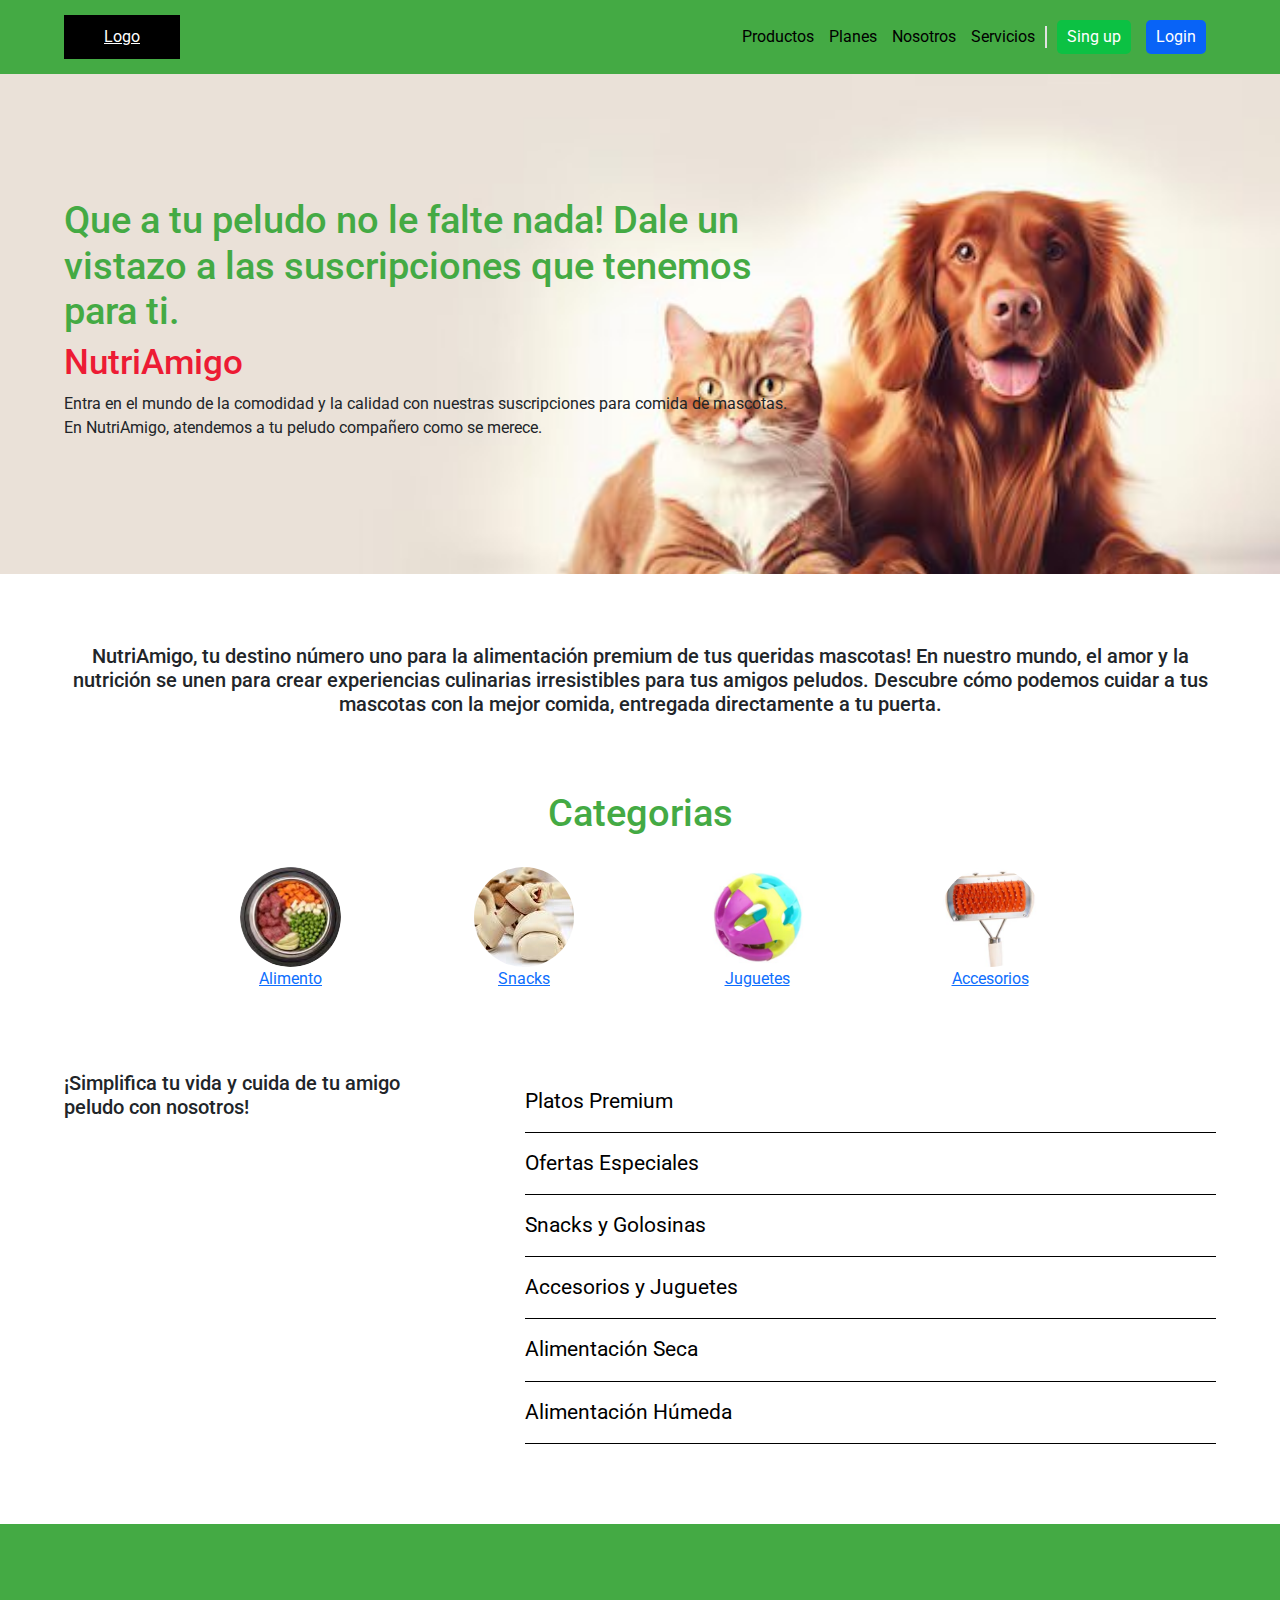
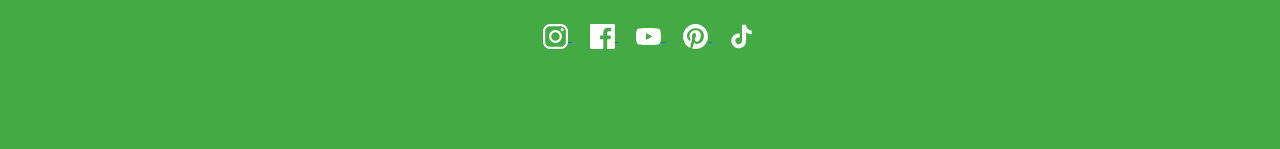
==== index.html @ 7afaf277 "Todos los estilos de css se pasaron a scss y se agregaron estilos y contenido nuevo" ====
<!DOCTYPE html>
<html lang="en">
<head>
    <meta charset="UTF-8">
    <meta name="viewport" content="width=device-width, initial-scale=1.0">
    <meta name="description" content="Que a tu peludo no le falte nada! Dale un vistazo a todo lo que NutriAmigo tiene para ti.">
    <meta name="keywords" content="peludo, mascotas, suscripciones, Snacks, NutriAmigo">
    <title>NutriAmigo | Home</title>
    <link href="https://cdn.jsdelivr.net/npm/bootstrap@5.3.3/dist/css/bootstrap.min.css" rel="stylesheet" integrity="sha384-QWTKZyjpPEjISv5WaRU9OFeRpok6YctnYmDr5pNlyT2bRjXh0JMhjY6hW+ALEwIH" crossorigin="anonymous">
    <link rel="stylesheet" href="./css/style.css">
</head>
<body>
    <nav>
        <a id="logoNav" href="./index.html">Logo</a>
        
        <div class="right">
            <ul id="navLinks">
                <li><a href="./pages/products.html">Productos</a></li>
                <li><a href="./pages/plans.html">Planes</a></li>
                <li><a href="./pages/why-us.html">Nosotros</a></li>
                <li><a href="./pages/services.html">Servicios</a></li>
            </ul>

            <div></div>

            <ul id="navBtns">
                <li><a href="" id="signUp">Sing up</a></li>
                <li><a href="" id="login">Login</a></li>
            </ul>
        </div>
    </nav>

    <main>
        <div id="home_banner" class="banner">
            <div>
                <h2>Que a tu peludo no le falte nada! Dale un vistazo a las suscripciones que tenemos para&nbsp;ti.</h2>
                <h1>NutriAmigo</h1>
                <p>Entra en el mundo de la comodidad y la calidad con nuestras suscripciones para comida de mascotas. En NutriAmigo, atendemos a tu peludo compañero como se merece.</p>
            </div>
        </div>
        <div class="box_80">
                <h3 class="txt_center">NutriAmigo, tu destino número uno para la alimentación premium de tus queridas mascotas! En nuestro mundo, el amor y la nutrición se unen para crear experiencias culinarias irresistibles para tus amigos peludos. Descubre cómo podemos cuidar a tus mascotas con la mejor comida, entregada directamente a tu puerta.</h3>

            <section id="categoriesBox">
                <h2 class="txt_center">Categorias</h2>

                <div class="d-flex justify-content-between align-items-center">
                    <a href="./pages/products.html/#alimento">
                        <img src="./Resources/categoria_alimento-min.jpg" alt="Imagen de alimento para mascotas">
                        <p>Alimento</p>
                    </a>
                    <a href="./pages/products.html/#snacks">
                        <img src="./Resources/categoria_snacks-min.jpg" alt="Imagen de snacks para mascotas">
                        <p>Snacks</p>
                    </a>
                    <a href="./pages/products.html/#juguetes">
                        <img src="./Resources/categoria_juguetes.jpg" alt="Imagen de juguetes para mascotas">
                        <p>Juguetes</p>
                    </a>
                    <a href="./pages/products.html/#accesorios">
                        <img src="./Resources/categoria_higiene.jpg" alt="Imagen de accesorios para mascotas">
                        <p>Accesorios</p>
                    </a>
                </div>
            </section>

            <section class="d-flex justify-content-between flex-wrap" id="listSec">
                <h3 class="col_100_mobile">¡Simplifica tu vida y cuida de tu amigo peludo con nosotros!</h3>

                <ul class="col_100_mobile">
                    <li>Platos Premium</li>
                    <li>Ofertas Especiales</li>
                    <li>Snacks y Golosinas</li>
                    <li>Accesorios y Juguetes</li>
                    <li>Alimentación Seca</li>
                    <li>Alimentación Húmeda</li>
                </ul>
            </section>
        </div>
    </main>

    <footer>
        <div class="social_row col_100_mobile">
            <a href="#" target="_blank">
                <img alt="instagram icon" src="./Resources/instagramIcon.svg">
            </a>
            <a href="#" target="_blank">
                <img alt="facebook icon" class="social_icons" src="./Resources/facebookIcon.svg">
            </a>
            <a href="#" target="_blank">
                <img alt="youtube icon" class="social_icons" src="./Resources/youtubeIcon.svg">
            </a>
            <a href="#" target="_blank">
                <img alt="pinterest icon" class="social_icons" src="./Resources/pinterest-circular-logo-symbol-svgrepo-com.svg">
            </a>
            <a href="#" target="_blank">
                <img alt="tiktok icon" class="social_icons" src="./Resources/logo-tiktok-svg-.svg">
            </a>
        </div>
    </footer>
</body>
</html>
---- css/style.css ----
/* Reseteo */
@import url("https://fonts.googleapis.com/css2?family=Roboto:ital,wght@0,100;0,300;0,400;0,500;0,700;0,900;1,100;1,300;1,400;1,500;1,700;1,900&display=swap");
* {
  margin: 0;
  padding: 0;
  box-sizing: border-box;
}

html {
  font-size: 62.5%;
}

body {
  font-size: 16px;
}

h1, h2, h3, p, a, li {
  font-family: "Roboto", sans-serif;
}

h1 {
  font-size: clamp(3rem, 4vw, 4.5rem);
  color: #44aa44;
}

h2 {
  font-size: clamp(2.8rem, 4vw, 3.8rem);
  color: #44aa44;
}

h3 {
  font-size: clamp(1.8rem, 2.2vw, 2rem);
}

.box_80 {
  width: 90%;
  margin: auto;
}

.txt_center {
  text-align: center;
}

.bkgnd_center, #home_banner {
  background-repeat: no-repeat;
  background-position: center center;
  background-size: cover;
}

.banner {
  height: clamp(45rem, 45vw, 50rem);
}

@media (max-width: 700px) {
  body .full-width-mobile, body #home-banner div, #home-banner body div,
  .box_80 {
    width: 90%;
    margin: auto;
    padding: 0;
  }
}
nav {
  display: flex;
  justify-content: space-between;
  padding: 1.5rem 5%;
  position: sticky;
  top: 0;
  background-color: #44aa44;
  z-index: 10;
}
nav #logoNav {
  padding: 1rem 4rem;
  background-color: black;
  color: #fff;
  width: fit-content;
}
nav .right {
  display: flex;
  align-items: center;
}
nav .right > div {
  display: block;
  width: 0.2rem;
  height: 2.2rem;
  background-color: #E2E2E2;
  margin-right: 1rem;
}
nav .right ul {
  list-style: none;
  padding-left: 0;
  margin-bottom: 0;
}
nav .right ul li {
  display: inline-block;
  margin-right: 1rem;
}
nav .right ul li a {
  text-decoration: none;
  color: #000;
}
nav .right #navBtns a {
  padding: 0.5rem 1rem;
  color: #fff;
  border-radius: 0.5rem;
  display: block;
}
nav .right #navBtns #signUp {
  background-color: #0CC143;
}
nav .right #navBtns #login {
  background-color: #0863F7;
}

@media (max-width: 700px) {
  nav {
    flex-direction: column;
  }
  nav #logoNav {
    margin: auto;
  }
  nav .right {
    flex-direction: column;
  }
  nav .right #navLinks {
    padding: 1.5rem 0;
  }
  nav .right #navBtns li:last-child {
    margin-right: 0;
  }
  nav .right > div {
    display: none;
  }
}
#home_banner {
  background-image: url(../Resources/bannerHome.jpg);
  align-content: center;
  margin-bottom: 7rem;
}
#home_banner div {
  width: min(70%, 800px);
  padding-left: 5%;
}
#home_banner div h1 {
  font-size: clamp(2.5rem, 4vw, 3.5rem);
  color: #ED1B34;
  margin: 7px 0 8px;
}

#categoriesBox {
  padding: 7rem 0;
}
#categoriesBox div {
  max-width: 800px;
  margin: 3rem auto 0;
}
#categoriesBox div a img {
  width: auto;
  height: 100px;
  border-radius: 50%;
}
#categoriesBox div a p {
  text-align: center;
}

#listSec h3 {
  width: 30%;
}
#listSec ul {
  padding: 0;
  width: 60%;
}
#listSec ul li {
  list-style-type: none;
  display: flex;
  align-items: center;
  border-bottom: 1px solid #000;
  padding: 1.5rem 2rem 1.5rem 0;
  color: #000;
  font-size: 1.3em;
}

h1 {
  color: #44aa44;
  margin-top: 7rem;
  margin-bottom: 2rem;
}

#products_banner {
  width: 100%;
  object-fit: cover;
}

.products_title {
  margin-top: 7rem;
  border-bottom: 1px solid #44aa44;
}

.brands_box img {
  min-width: 1%;
  width: clamp(100px, 19vw, 150px);
}

#become_VIP {
  margin-bottom: 7rem;
}
#become_VIP div {
  width: 50%;
}
#become_VIP img {
  width: 50%;
}

.box_plan {
  background-color: #f6eca7;
  border-radius: 8px;
  width: min(40%, 50rem);
  padding: 2rem;
  transition: all 0.3s ease-in-out;
  cursor: pointer;
}
.box_plan:hover {
  transform: scale(1.03);
}
.box_plan img {
  width: 5rem;
  margin: auto;
  display: block;
  margin-bottom: 8px;
}
.box_plan h3 + p {
  margin: 20px 0;
}
.box_plan ul {
  padding: 0;
}
.box_plan ul li {
  list-style-type: none;
  display: flex;
  align-items: center;
  font-size: 1.8rem;
  border-bottom: 1px solid #000;
  margin-bottom: 10px;
  padding-bottom: 10px;
}
.box_plan ul li span {
  margin-right: 10px;
  display: block;
}

.box_plan:first-child {
  margin-right: 3rem;
}

@media (max-width: 700px) {
  .box_plan:first-child {
    margin: 0 0 3rem 0;
  }
}
/* Estilos del footer */
footer {
  display: flex;
  justify-content: center;
  background-color: #44aa44;
  padding: 10rem 0;
  text-align: center;
  color: #fff;
  margin-top: 7rem;
}
footer img {
  width: 2.5rem;
  margin-left: 1.1em;
}

/* Estilos de la pagina index */
#homeBanner {
  width: 100%;
  max-height: 50vh;
}

/* Estilos de la pagina Products */
#cards_container {
  display: grid;
  grid-template-columns: repeat(4, 1fr);
  gap: 3vw;
  padding-top: 2.5rem;
}

@media (max-width: 1250px) {
  #cards_container {
    grid-template-columns: repeat(3, 1fr);
  }
}
@media (max-width: 950px) {
  #cards_container {
    grid-template-columns: repeat(2, 1fr);
  }
}
@media (max-width: 580px) {
  #cards_container {
    grid-template-columns: repeat(1, 1fr);
  }
}
#whyUs__img {
  width: min(65vw, 500px);
}

@media (max-width: 600px) {
  #whyUs__img {
    width: 100%;
  }
}
@media (max-width: 700px) {
  .col_100_mobile {
    width: 100% !important;
  }
}

/*# sourceMappingURL=style.css.map */
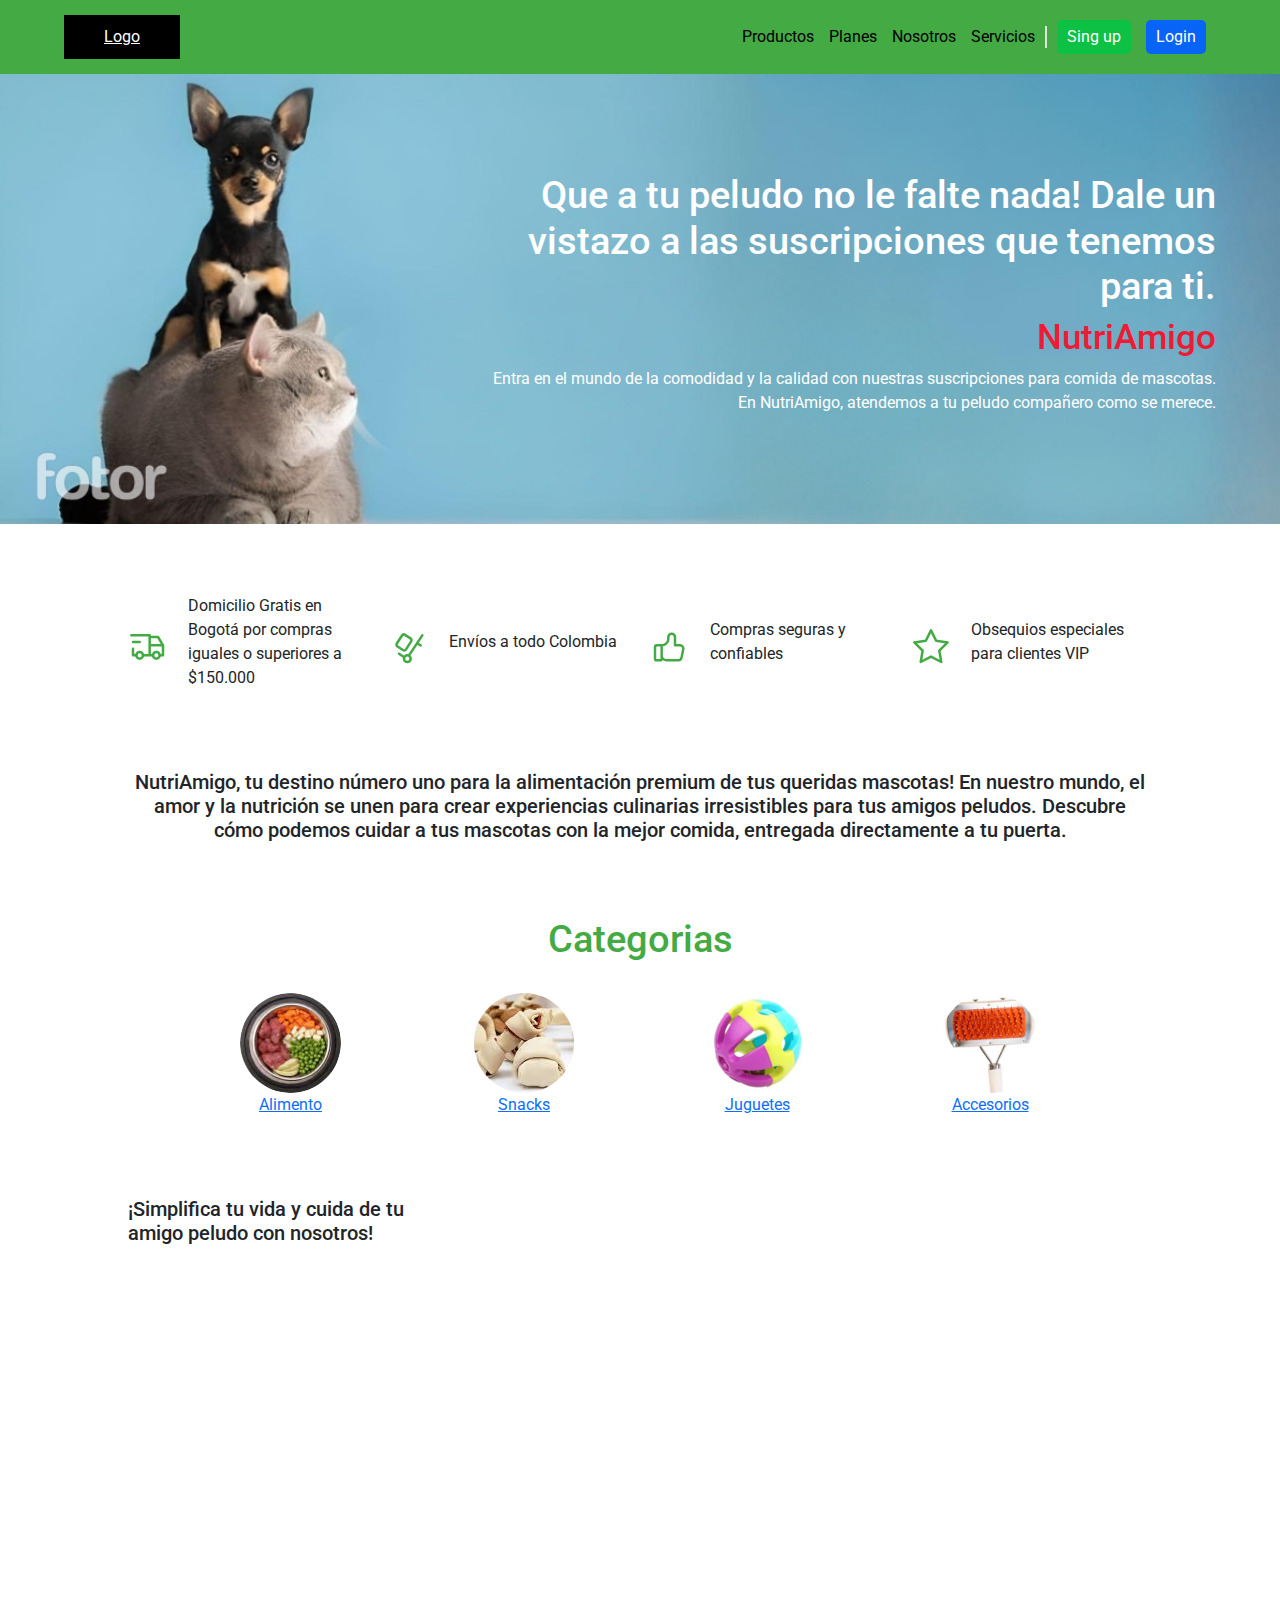
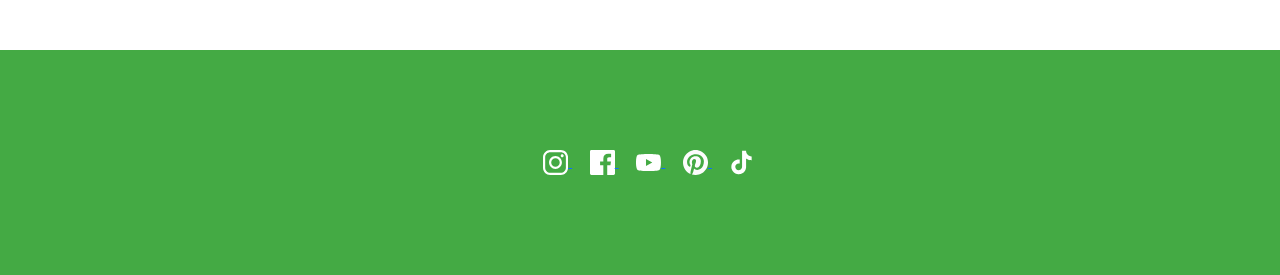
==== commit 67507dfa: "Se le hizo algunos cambios al home y los estilos en general" ====
--- a/index.html
+++ b/index.html
@@ -7,6 +7,7 @@
     <meta name="keywords" content="peludo, mascotas, suscripciones, Snacks, NutriAmigo">
     <title>NutriAmigo | Home</title>
     <link href="https://cdn.jsdelivr.net/npm/bootstrap@5.3.3/dist/css/bootstrap.min.css" rel="stylesheet" integrity="sha384-QWTKZyjpPEjISv5WaRU9OFeRpok6YctnYmDr5pNlyT2bRjXh0JMhjY6hW+ALEwIH" crossorigin="anonymous">
+    <link href="https://unpkg.com/aos@2.3.1/dist/aos.css" rel="stylesheet">
     <link rel="stylesheet" href="./css/style.css">
 </head>
 <body>
@@ -38,26 +39,64 @@
                 <p>Entra en el mundo de la comodidad y la calidad con nuestras suscripciones para comida de mascotas. En NutriAmigo, atendemos a tu peludo compañero como se merece.</p>
             </div>
         </div>
-        <div class="box_80">
-                <h3 class="txt_center">NutriAmigo, tu destino número uno para la alimentación premium de tus queridas mascotas! En nuestro mundo, el amor y la nutrición se unen para crear experiencias culinarias irresistibles para tus amigos peludos. Descubre cómo podemos cuidar a tus mascotas con la mejor comida, entregada directamente a tu puerta.</h3>
+        <div class="box_container">
+            <section id="intro-infoRow" class="col_4_big col_2_medium col_1_small">
+                <div>
+                    <svg xmlns="http://www.w3.org/2000/svg" class="icon icon-tabler icon-tabler-truck-delivery" width="40" height="40" viewBox="0 0 24 24" stroke-width="1.5" stroke="#44aa44" fill="none" stroke-linecap="round" stroke-linejoin="round">
+                        <path stroke="none" d="M0 0h24v24H0z" fill="none"/>
+                        <path d="M7 17m-2 0a2 2 0 1 0 4 0a2 2 0 1 0 -4 0" />
+                        <path d="M17 17m-2 0a2 2 0 1 0 4 0a2 2 0 1 0 -4 0" />
+                        <path d="M5 17h-2v-4m-1 -8h11v12m-4 0h6m4 0h2v-6h-8m0 -5h5l3 5" />
+                        <path d="M3 9l4 0" />
+                    </svg>
+                    <p>Domicilio Gratis en Bogotá por compras iguales o superiores a $150.000</p>
+                </div>
+                <div>
+                    <svg xmlns="http://www.w3.org/2000/svg" class="icon icon-tabler icon-tabler-trolley" width="40" height="40" viewBox="0 0 24 24" stroke-width="1.5" stroke="#44aa44" fill="none" stroke-linecap="round" stroke-linejoin="round">
+                        <path stroke="none" d="M0 0h24v24H0z" fill="none"/>
+                        <path d="M11 19m-2 0a2 2 0 1 0 4 0a2 2 0 1 0 -4 0" />
+                        <path d="M6 16l3 2" />
+                        <path d="M12 17l8 -12" />
+                        <path d="M17 10l2 1" />
+                        <path d="M9.592 4.695l3.306 2.104a1.3 1.3 0 0 1 .396 1.8l-3.094 4.811a1.3 1.3 0 0 1 -1.792 .394l-3.306 -2.104a1.3 1.3 0 0 1 -.396 -1.8l3.094 -4.81a1.3 1.3 0 0 1 1.792 -.394z" />
+                      </svg>
+                    <p>Envíos a todo Colombia</p>
+                </div>
+                <div>
+                    <svg xmlns="http://www.w3.org/2000/svg" class="icon icon-tabler icon-tabler-thumb-up" width="40" height="40" viewBox="0 0 24 24" stroke-width="1.5" stroke="#44aa44" fill="none" stroke-linecap="round" stroke-linejoin="round">
+                        <path stroke="none" d="M0 0h24v24H0z" fill="none"/>
+                        <path d="M7 11v8a1 1 0 0 1 -1 1h-2a1 1 0 0 1 -1 -1v-7a1 1 0 0 1 1 -1h3a4 4 0 0 0 4 -4v-1a2 2 0 0 1 4 0v5h3a2 2 0 0 1 2 2l-1 5a2 3 0 0 1 -2 2h-7a3 3 0 0 1 -3 -3" />
+                    </svg>
+                    <p>Compras seguras y confiables</p>
+                </div>
+                <div>
+                    <svg xmlns="http://www.w3.org/2000/svg" class="icon icon-tabler icon-tabler-star" width="40" height="40" viewBox="0 0 24 24" stroke-width="1.5" stroke="#44aa44" fill="none" stroke-linecap="round" stroke-linejoin="round">
+                        <path stroke="none" d="M0 0h24v24H0z" fill="none"/>
+                        <path d="M12 17.75l-6.172 3.245l1.179 -6.873l-5 -4.867l6.9 -1l3.086 -6.253l3.086 6.253l6.9 1l-5 4.867l1.179 6.873z" />
+                      </svg>
+                    <p>Obsequios especiales para clientes VIP</p>
+                </div>
+            </section>
+            
+            <h3 class="txt_center">NutriAmigo, tu destino número uno para la alimentación premium de tus queridas mascotas! En nuestro mundo, el amor y la nutrición se unen para crear experiencias culinarias irresistibles para tus amigos peludos. Descubre cómo podemos cuidar a tus mascotas con la mejor comida, entregada directamente a tu puerta.</h3>
 
             <section id="categoriesBox">
                 <h2 class="txt_center">Categorias</h2>
 
                 <div class="d-flex justify-content-between align-items-center">
-                    <a href="./pages/products.html/#alimento">
+                    <a href="./pages/products.html#alimento">
                         <img src="./Resources/categoria_alimento-min.jpg" alt="Imagen de alimento para mascotas">
                         <p>Alimento</p>
                     </a>
-                    <a href="./pages/products.html/#snacks">
+                    <a href="./pages/products.html#snacks">
                         <img src="./Resources/categoria_snacks-min.jpg" alt="Imagen de snacks para mascotas">
                         <p>Snacks</p>
                     </a>
-                    <a href="./pages/products.html/#juguetes">
+                    <a href="./pages/products.html#juguetes">
                         <img src="./Resources/categoria_juguetes.jpg" alt="Imagen de juguetes para mascotas">
                         <p>Juguetes</p>
                     </a>
-                    <a href="./pages/products.html/#accesorios">
+                    <a href="./pages/products.html#accesorios">
                         <img src="./Resources/categoria_higiene.jpg" alt="Imagen de accesorios para mascotas">
                         <p>Accesorios</p>
                     </a>
@@ -68,12 +107,12 @@
                 <h3 class="col_100_mobile">¡Simplifica tu vida y cuida de tu amigo peludo con nosotros!</h3>
 
                 <ul class="col_100_mobile">
-                    <li>Platos Premium</li>
-                    <li>Ofertas Especiales</li>
-                    <li>Snacks y Golosinas</li>
-                    <li>Accesorios y Juguetes</li>
-                    <li>Alimentación Seca</li>
-                    <li>Alimentación Húmeda</li>
+                    <li data-aos="fade-up"data-aos-anchor-placement="bottom-bottom" data-aos-once="true">Platos Premium</li>
+                    <li data-aos="fade-up"data-aos-anchor-placement="bottom-bottom" data-aos-once="true">Ofertas Especiales</li>
+                    <li data-aos="fade-up"data-aos-anchor-placement="bottom-bottom" data-aos-once="true">Snacks y Golosinas</li>
+                    <li data-aos="fade-up"data-aos-anchor-placement="bottom-bottom" data-aos-once="true">Accesorios y Juguetes</li>
+                    <li data-aos="fade-up"data-aos-anchor-placement="bottom-bottom" data-aos-once="true">Alimentación Seca</li>
+                    <li data-aos="fade-up"data-aos-anchor-placement="bottom-bottom" data-aos-once="true">Alimentación Húmeda</li>
                 </ul>
             </section>
         </div>
@@ -98,5 +137,8 @@
             </a>
         </div>
     </footer>
+
+    <script src="https://unpkg.com/aos@2.3.1/dist/aos.js"></script>
+    <script> AOS.init(); </script>
 </body>
 </html>--- a/css/style.css
+++ b/css/style.css
@@ -32,11 +32,6 @@
   font-size: clamp(1.8rem, 2.2vw, 2rem);
 }
 
-.box_80 {
-  width: 90%;
-  margin: auto;
-}
-
 .txt_center {
   text-align: center;
 }
@@ -51,12 +46,16 @@
   height: clamp(45rem, 45vw, 50rem);
 }
 
-@media (max-width: 700px) {
-  body .full-width-mobile, body #home-banner div, #home-banner body div,
-  .box_80 {
+.box_container {
+  width: 80%;
+  margin: auto;
+  padding: 0;
+  max-width: 1200px;
+}
+
+@media (max-width: 950px) {
+  .box_container {
     width: 90%;
-    margin: auto;
-    padding: 0;
   }
 }
 nav {
@@ -122,7 +121,7 @@
     flex-direction: column;
   }
   nav .right #navLinks {
-    padding: 1.5rem 0;
+    padding: 1rem 0;
   }
   nav .right #navBtns li:last-child {
     margin-right: 0;
@@ -132,18 +131,41 @@
   }
 }
 #home_banner {
-  background-image: url(../Resources/bannerHome.jpg);
+  background-image: url(../Resources/Screenshot.png);
   align-content: center;
   margin-bottom: 7rem;
+  background-position: 25% center;
+  width: 100%;
+  max-height: 50vh;
 }
 #home_banner div {
   width: min(70%, 800px);
-  padding-left: 5%;
+  padding-right: 5%;
+  margin-left: auto;
+  text-align: right;
 }
 #home_banner div h1 {
   font-size: clamp(2.5rem, 4vw, 3.5rem);
   color: #ED1B34;
   margin: 7px 0 8px;
+}
+#home_banner div h2, #home_banner div p {
+  color: #ffffff;
+}
+
+#intro-infoRow {
+  display: grid;
+  gap: 2rem;
+  margin-bottom: 7rem;
+}
+#intro-infoRow div {
+  display: flex;
+  align-items: center;
+}
+#intro-infoRow div svg {
+  font-size: 2rem;
+  flex-shrink: 0;
+  margin-right: 2rem;
 }
 
 #categoriesBox {
@@ -179,6 +201,13 @@
   font-size: 1.3em;
 }
 
+@media (max-width: 900px) {
+  #intro-infoRow svg {
+    font-size: 2rem;
+    flex-shrink: 0;
+    margin-right: 2rem;
+  }
+}
 h1 {
   color: #44aa44;
   margin-top: 7rem;
@@ -200,6 +229,19 @@
   width: clamp(100px, 19vw, 150px);
 }
 
+/* Estilos de la pagina Products */
+#cards_container {
+  display: grid;
+  gap: 3vw;
+  padding-top: 2.5rem;
+}
+#cards_container .card {
+  cursor: pointer;
+}
+#cards_container .card:hover .btn {
+  background-color: #44aa44;
+}
+
 #become_VIP {
   margin-bottom: 7rem;
 }
@@ -211,6 +253,7 @@
 }
 
 .box_plan {
+  position: relative;
   background-color: #f6eca7;
   border-radius: 8px;
   width: min(40%, 50rem);
@@ -232,6 +275,7 @@
 }
 .box_plan ul {
   padding: 0;
+  margin-bottom: 5rem;
 }
 .box_plan ul li {
   list-style-type: none;
@@ -245,6 +289,13 @@
 .box_plan ul li span {
   margin-right: 10px;
   display: block;
+}
+.box_plan button {
+  position: absolute;
+  font-size: 1.5rem;
+  transform: translateX(-50%);
+  left: 50%;
+  bottom: 2rem;
 }
 
 .box_plan:first-child {
@@ -271,32 +322,22 @@
   margin-left: 1.1em;
 }
 
-/* Estilos de la pagina index */
-#homeBanner {
-  width: 100%;
-  max-height: 50vh;
-}
-
-/* Estilos de la pagina Products */
-#cards_container {
-  display: grid;
+.col_4_big {
   grid-template-columns: repeat(4, 1fr);
-  gap: 3vw;
-  padding-top: 2.5rem;
 }
 
 @media (max-width: 1250px) {
-  #cards_container {
+  .col_3_large {
     grid-template-columns: repeat(3, 1fr);
   }
 }
 @media (max-width: 950px) {
-  #cards_container {
+  .col_2_medium {
     grid-template-columns: repeat(2, 1fr);
   }
 }
 @media (max-width: 580px) {
-  #cards_container {
+  .col_1_small {
     grid-template-columns: repeat(1, 1fr);
   }
 }
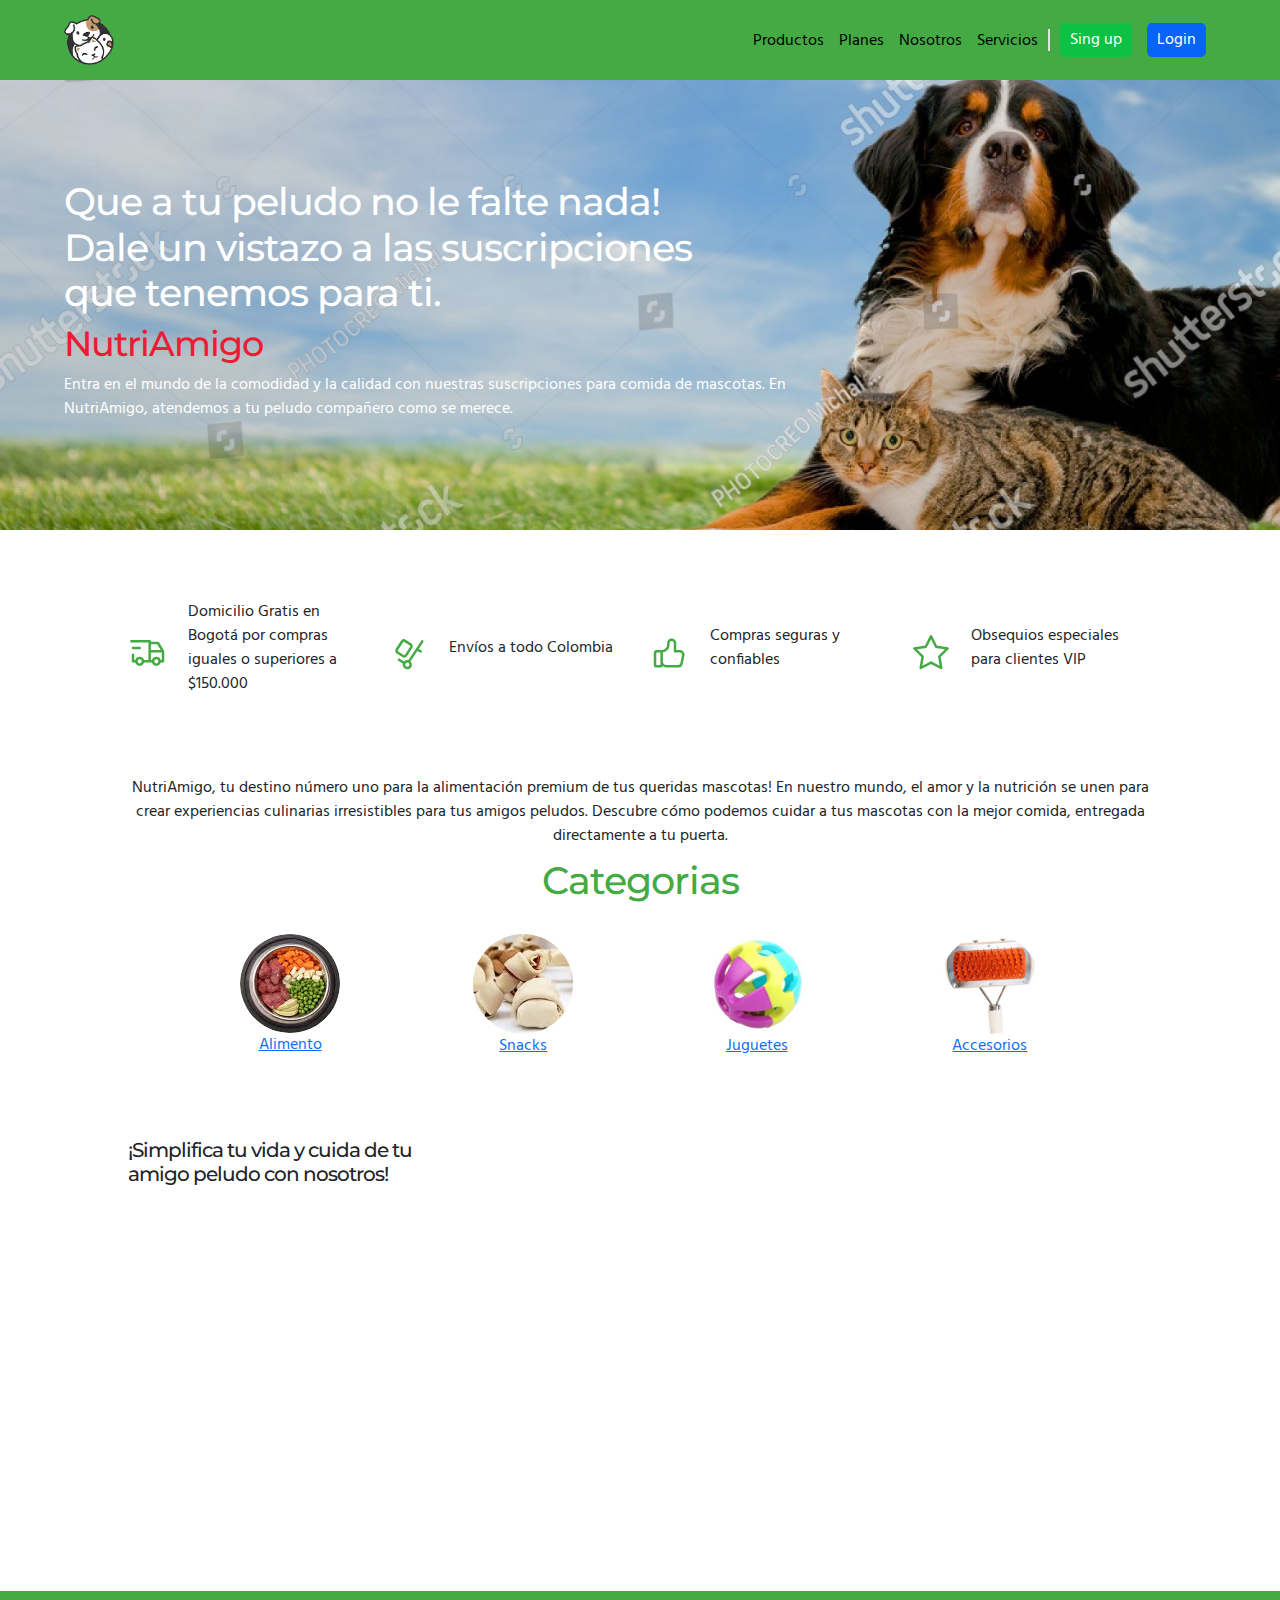
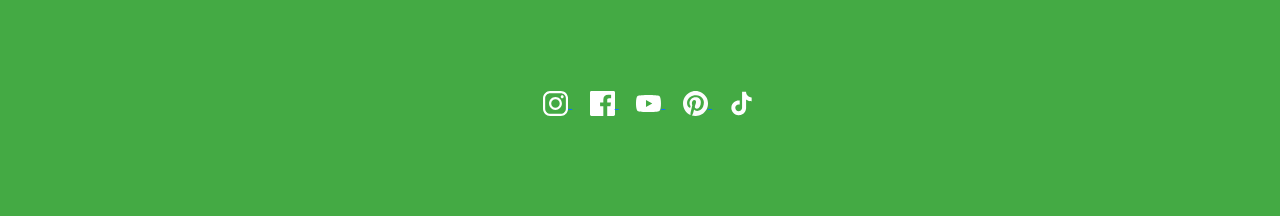
==== commit 61185110: "Termine la pagina de services" ====
--- a/index.html
+++ b/index.html
@@ -12,7 +12,7 @@
 </head>
 <body>
     <nav>
-        <a id="logoNav" href="./index.html">Logo</a>
+        <a id="logoNav" href="./index.html"><img src="./Resources/logo.png" alt="logo de la marca"></a>
         
         <div class="right">
             <ul id="navLinks">
@@ -32,13 +32,13 @@
     </nav>
 
     <main>
-        <div id="home_banner" class="banner">
+        <section id="home_banner" class="banner">
             <div>
-                <h2>Que a tu peludo no le falte nada! Dale un vistazo a las suscripciones que tenemos para&nbsp;ti.</h2>
+                <h2>Que a tu peludo no le falte nada! <br class="hide_mobile"> Dale un vistazo a las suscripciones <br class="hide_mobile">que tenemos para&nbsp;ti.</h2>
                 <h1>NutriAmigo</h1>
-                <p>Entra en el mundo de la comodidad y la calidad con nuestras suscripciones para comida de mascotas. En NutriAmigo, atendemos a tu peludo compañero como se merece.</p>
+                <p>Entra en el mundo de la comodidad y la calidad con nuestras suscripciones para comida de mascotas. En NutriAmigo, atendemos a tu peludo compañero como se&nbsp;merece.</p>
             </div>
-        </div>
+        </section>
         <div class="box_container">
             <section id="intro-infoRow" class="col_4_big col_2_medium col_1_small">
                 <div>
@@ -78,12 +78,12 @@
                 </div>
             </section>
             
-            <h3 class="txt_center">NutriAmigo, tu destino número uno para la alimentación premium de tus queridas mascotas! En nuestro mundo, el amor y la nutrición se unen para crear experiencias culinarias irresistibles para tus amigos peludos. Descubre cómo podemos cuidar a tus mascotas con la mejor comida, entregada directamente a tu puerta.</h3>
+            <p class="txt_center">NutriAmigo, tu destino número uno para la alimentación premium de tus queridas mascotas! En nuestro mundo, el amor y la nutrición se unen para crear experiencias culinarias irresistibles para tus amigos peludos. Descubre cómo podemos cuidar a tus mascotas con la mejor comida, entregada directamente a tu puerta.</p>
 
             <section id="categoriesBox">
                 <h2 class="txt_center">Categorias</h2>
 
-                <div class="d-flex justify-content-between align-items-center">
+                <div>
                     <a href="./pages/products.html#alimento">
                         <img src="./Resources/categoria_alimento-min.jpg" alt="Imagen de alimento para mascotas">
                         <p>Alimento</p>
--- a/css/style.css
+++ b/css/style.css
@@ -1,5 +1,5 @@
 /* Reseteo */
-@import url("https://fonts.googleapis.com/css2?family=Roboto:ital,wght@0,100;0,300;0,400;0,500;0,700;0,900;1,100;1,300;1,400;1,500;1,700;1,900&display=swap");
+@import url("https://fonts.googleapis.com/css2?family=Hind:wght@300;400;500;600;700&family=Montserrat:ital,wght@0,100..900;1,100..900&display=swap");
 * {
   margin: 0;
   padding: 0;
@@ -14,8 +14,17 @@
   font-size: 16px;
 }
 
-h1, h2, h3, p, a, li {
-  font-family: "Roboto", sans-serif;
+section {
+  margin-bottom: 7rem;
+}
+
+h1, h2, h3 {
+  font-family: "Montserrat", sans-serif;
+  letter-spacing: -1px;
+}
+
+p, a, li {
+  font-family: "Hind", sans-serif;
 }
 
 h1 {
@@ -36,10 +45,26 @@
   text-align: center;
 }
 
-.bkgnd_center, #home_banner {
+.bkgnd_center, #servicesBanner, #home_banner {
   background-repeat: no-repeat;
   background-position: center center;
   background-size: cover;
+}
+
+.flex_y_center, #veterinariaSec > div, #premiumFood, #servicesBanner, .box_plan ul li, #become_VIP, #categoriesBox div, #home_banner, nav .right {
+  display: flex;
+  align-items: center;
+}
+
+.flex_x_center, footer, .brands_box {
+  display: flex;
+  justify-content: center;
+}
+
+.flex_center {
+  display: flex;
+  justify-content: center;
+  align-items: center;
 }
 
 .banner {
@@ -56,6 +81,16 @@
 @media (max-width: 950px) {
   .box_container {
     width: 90%;
+  }
+}
+@media (min-width: 700px) {
+  .hide_desk {
+    display: none;
+  }
+}
+@media (max-width: 700px) {
+  .hide_mobile {
+    display: none;
   }
 }
 nav {
@@ -67,15 +102,8 @@
   background-color: #44aa44;
   z-index: 10;
 }
-nav #logoNav {
-  padding: 1rem 4rem;
-  background-color: black;
-  color: #fff;
-  width: fit-content;
-}
-nav .right {
-  display: flex;
-  align-items: center;
+nav #logoNav img {
+  width: 50px;
 }
 nav .right > div {
   display: block;
@@ -112,6 +140,7 @@
 
 @media (max-width: 700px) {
   nav {
+    padding: 1rem 5% 1.5rem;
     flex-direction: column;
   }
   nav #logoNav {
@@ -121,28 +150,39 @@
     flex-direction: column;
   }
   nav .right #navLinks {
-    padding: 1rem 0;
+    padding: 0.5rem 0;
   }
   nav .right #navBtns li:last-child {
     margin-right: 0;
   }
+  nav .right #navBtns a {
+    padding: 0.1rem 1rem;
+  }
   nav .right > div {
     display: none;
   }
 }
 #home_banner {
-  background-image: url(../Resources/Screenshot.png);
-  align-content: center;
-  margin-bottom: 7rem;
+  background-image: url(../Resources/bannerHome.png);
   background-position: 25% center;
   width: 100%;
   max-height: 50vh;
+  position: relative;
+}
+#home_banner::before {
+  content: "";
+  position: absolute;
+  top: 0;
+  bottom: 0;
+  right: 0;
+  left: 0;
+  background: linear-gradient(90deg, rgba(0, 0, 0, 0.15) 20%, rgba(255, 255, 255, 0) 100%);
 }
 #home_banner div {
+  position: relative;
+  z-index: 1;
   width: min(70%, 800px);
-  padding-right: 5%;
-  margin-left: auto;
-  text-align: right;
+  padding-left: 5%;
 }
 #home_banner div h1 {
   font-size: clamp(2.5rem, 4vw, 3.5rem);
@@ -156,7 +196,6 @@
 #intro-infoRow {
   display: grid;
   gap: 2rem;
-  margin-bottom: 7rem;
 }
 #intro-infoRow div {
   display: flex;
@@ -168,17 +207,16 @@
   margin-right: 2rem;
 }
 
-#categoriesBox {
-  padding: 7rem 0;
-}
 #categoriesBox div {
   max-width: 800px;
   margin: 3rem auto 0;
+  justify-content: space-between;
 }
 #categoriesBox div a img {
-  width: auto;
-  height: 100px;
+  width: 100px;
   border-radius: 50%;
+  display: block;
+  margin: auto;
 }
 #categoriesBox div a p {
   text-align: center;
@@ -208,9 +246,13 @@
     margin-right: 2rem;
   }
 }
-h1 {
+@media (max-width: 650px) {
+  #categoriesBox img {
+    width: 20vw !important;
+  }
+}
+.box_container h1 {
   color: #44aa44;
-  margin-top: 7rem;
   margin-bottom: 2rem;
 }
 
@@ -220,7 +262,6 @@
 }
 
 .products_title {
-  margin-top: 7rem;
   border-bottom: 1px solid #44aa44;
 }
 
@@ -242,9 +283,6 @@
   background-color: #44aa44;
 }
 
-#become_VIP {
-  margin-bottom: 7rem;
-}
 #become_VIP div {
   width: 50%;
 }
@@ -279,8 +317,6 @@
 }
 .box_plan ul li {
   list-style-type: none;
-  display: flex;
-  align-items: center;
   font-size: 1.8rem;
   border-bottom: 1px solid #000;
   margin-bottom: 10px;
@@ -307,15 +343,87 @@
     margin: 0 0 3rem 0;
   }
 }
+@keyframes arrowdown {
+  0% {
+    top: 0px;
+  }
+  100% {
+    top: 7px;
+  }
+}
+#servicesBanner {
+  background-image: url("../Resources/veterinaria_banner.png");
+  padding: 3rem 10% 3rem 3rem;
+  margin: 3rem;
+  border-radius: 1rem;
+  position: relative;
+  justify-content: flex-end;
+}
+#servicesBanner::before {
+  content: "";
+  position: absolute;
+  top: 0;
+  bottom: 0;
+  right: 0;
+  left: 0;
+  background: linear-gradient(90deg, rgba(255, 255, 255, 0) 45%, rgba(0, 0, 0, 0.15) 130%);
+}
+#servicesBanner div {
+  z-index: 1;
+}
+#servicesBanner div h1, #servicesBanner div p {
+  color: #fff;
+  text-align: right;
+}
+#servicesBanner div svg {
+  font-size: 50px;
+  position: relative;
+  animation: arrowdown 0.4s alternate infinite;
+  display: block;
+  margin-left: auto;
+}
+
+#premiumFood img {
+  width: 50%;
+}
+#premiumFood > div {
+  width: 40%;
+}
+#premiumFood > div div {
+  padding: 1.5rem 0;
+  border-top: 2px solid #44aa44;
+  border-bottom: 2px solid #44aa44;
+}
+
+#veterinariaSec > div div {
+  width: 48%;
+}
+#veterinariaSec > div div img {
+  width: 100%;
+}
+#veterinariaSec > div div:last-child img:last-child {
+  margin-top: 3rem;
+}
+
+@media (max-width: 700px) {
+  #servicesBanner {
+    width: 90%;
+    margin: 3rem auto;
+    padding: 3rem;
+  }
+  #premiumFood img, #premiumFood > div {
+    width: 100%;
+    margin-bottom: 3rem;
+  }
+  #veterinariaSec > div {
+    margin: 3rem 0;
+  }
+}
 /* Estilos del footer */
 footer {
-  display: flex;
-  justify-content: center;
   background-color: #44aa44;
   padding: 10rem 0;
-  text-align: center;
   color: #fff;
-  margin-top: 7rem;
 }
 footer img {
   width: 2.5rem;
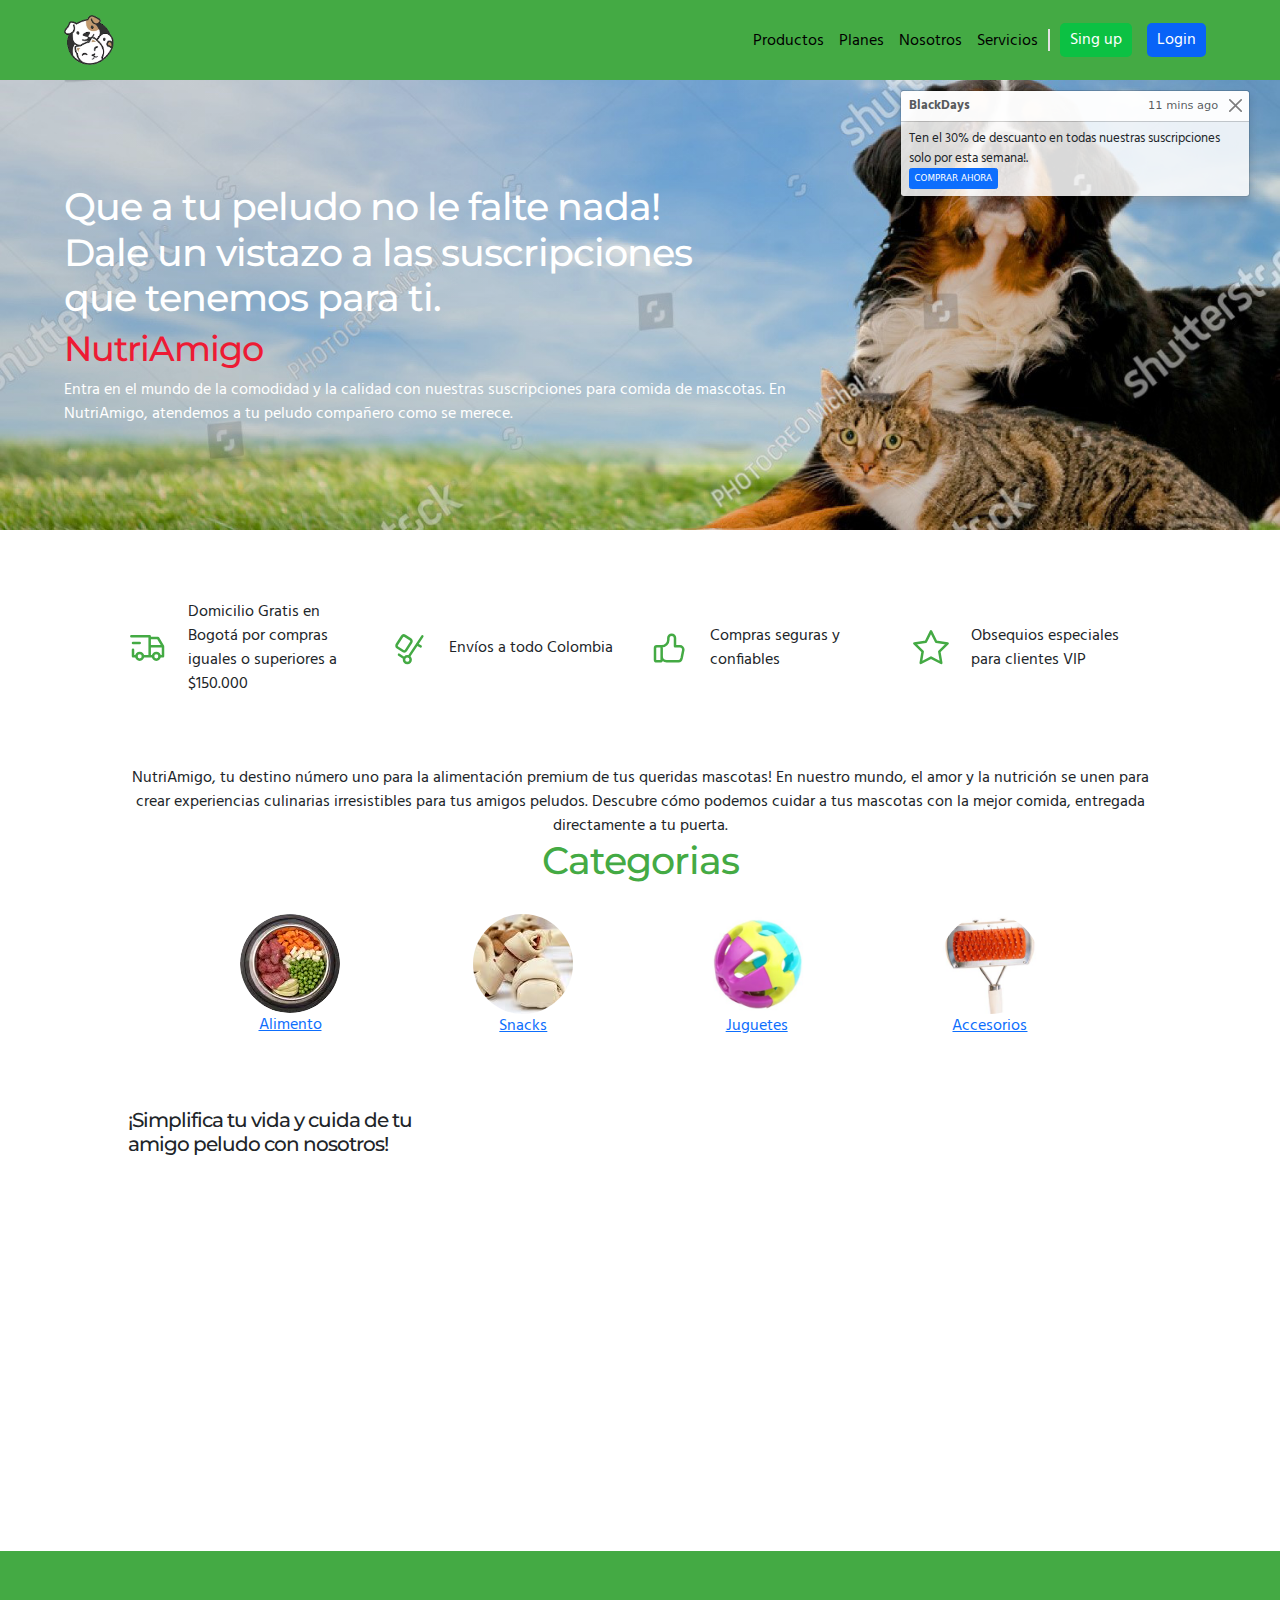
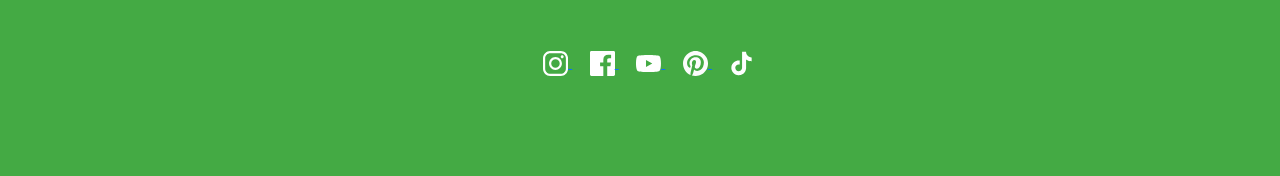
==== commit acdfaa59: "termine la pagina de Nosotros" ====
--- a/index.html
+++ b/index.html
@@ -30,6 +30,18 @@
             </ul>
         </div>
     </nav>
+
+    <div role="alert" aria-live="assertive" aria-atomic="true" class="toast show" data-bs-autohide="false">
+        <div class="toast-header">
+          <strong class="me-auto"><p>BlackDays</p></strong>
+          <small>11 mins ago</small>
+          <button type="button" class="btn-close" data-bs-dismiss="toast" aria-label="Close"></button>
+        </div>
+        <div class="toast-body">
+            <p>Ten el 30% de descuanto en todas nuestras suscripciones solo por esta semana!.</p>
+            <a href="./pages/plans.html" class="btn btn-primary btn-sm">COMPRAR AHORA</a> 
+        </div>
+    </div>
 
     <main>
         <section id="home_banner" class="banner">
@@ -138,6 +150,7 @@
         </div>
     </footer>
 
+    <script src="https://cdn.jsdelivr.net/npm/bootstrap@5.3.3/dist/js/bootstrap.bundle.min.js" integrity="sha384-YvpcrYf0tY3lHB60NNkmXc5s9fDVZLESaAA55NDzOxhy9GkcIdslK1eN7N6jIeHz" crossorigin="anonymous"></script>
     <script src="https://unpkg.com/aos@2.3.1/dist/aos.js"></script>
     <script> AOS.init(); </script>
 </body>
--- a/css/style.css
+++ b/css/style.css
@@ -1,6 +1,6 @@
 /* Reseteo */
 @import url("https://fonts.googleapis.com/css2?family=Hind:wght@300;400;500;600;700&family=Montserrat:ital,wght@0,100..900;1,100..900&display=swap");
-* {
+body * {
   margin: 0;
   padding: 0;
   box-sizing: border-box;
@@ -207,6 +207,14 @@
   margin-right: 2rem;
 }
 
+.toast {
+  position: absolute;
+  top: 9rem;
+  right: 3rem;
+  z-index: 1;
+  font-size: 1.3rem;
+}
+
 #categoriesBox div {
   max-width: 800px;
   margin: 3rem auto 0;
@@ -419,6 +427,35 @@
     margin: 3rem 0;
   }
 }
+#contactForm {
+  background-color: #f6eca7;
+  border-radius: 1rem;
+  padding: 3rem;
+  width: 65%;
+  margin: auto;
+}
+#contactForm legend {
+  text-align: center;
+  margin-bottom: 2rem;
+}
+#contactForm div:not(:last-child) {
+  margin-bottom: 2rem;
+}
+#contactForm textarea {
+  width: 100%;
+  height: 8rem;
+}
+
+@media (max-width: 950px) {
+  #contactForm {
+    width: 80%;
+  }
+}
+@media (max-width: 700px) {
+  #contactForm {
+    width: 100%;
+  }
+}
 /* Estilos del footer */
 footer {
   background-color: #44aa44;
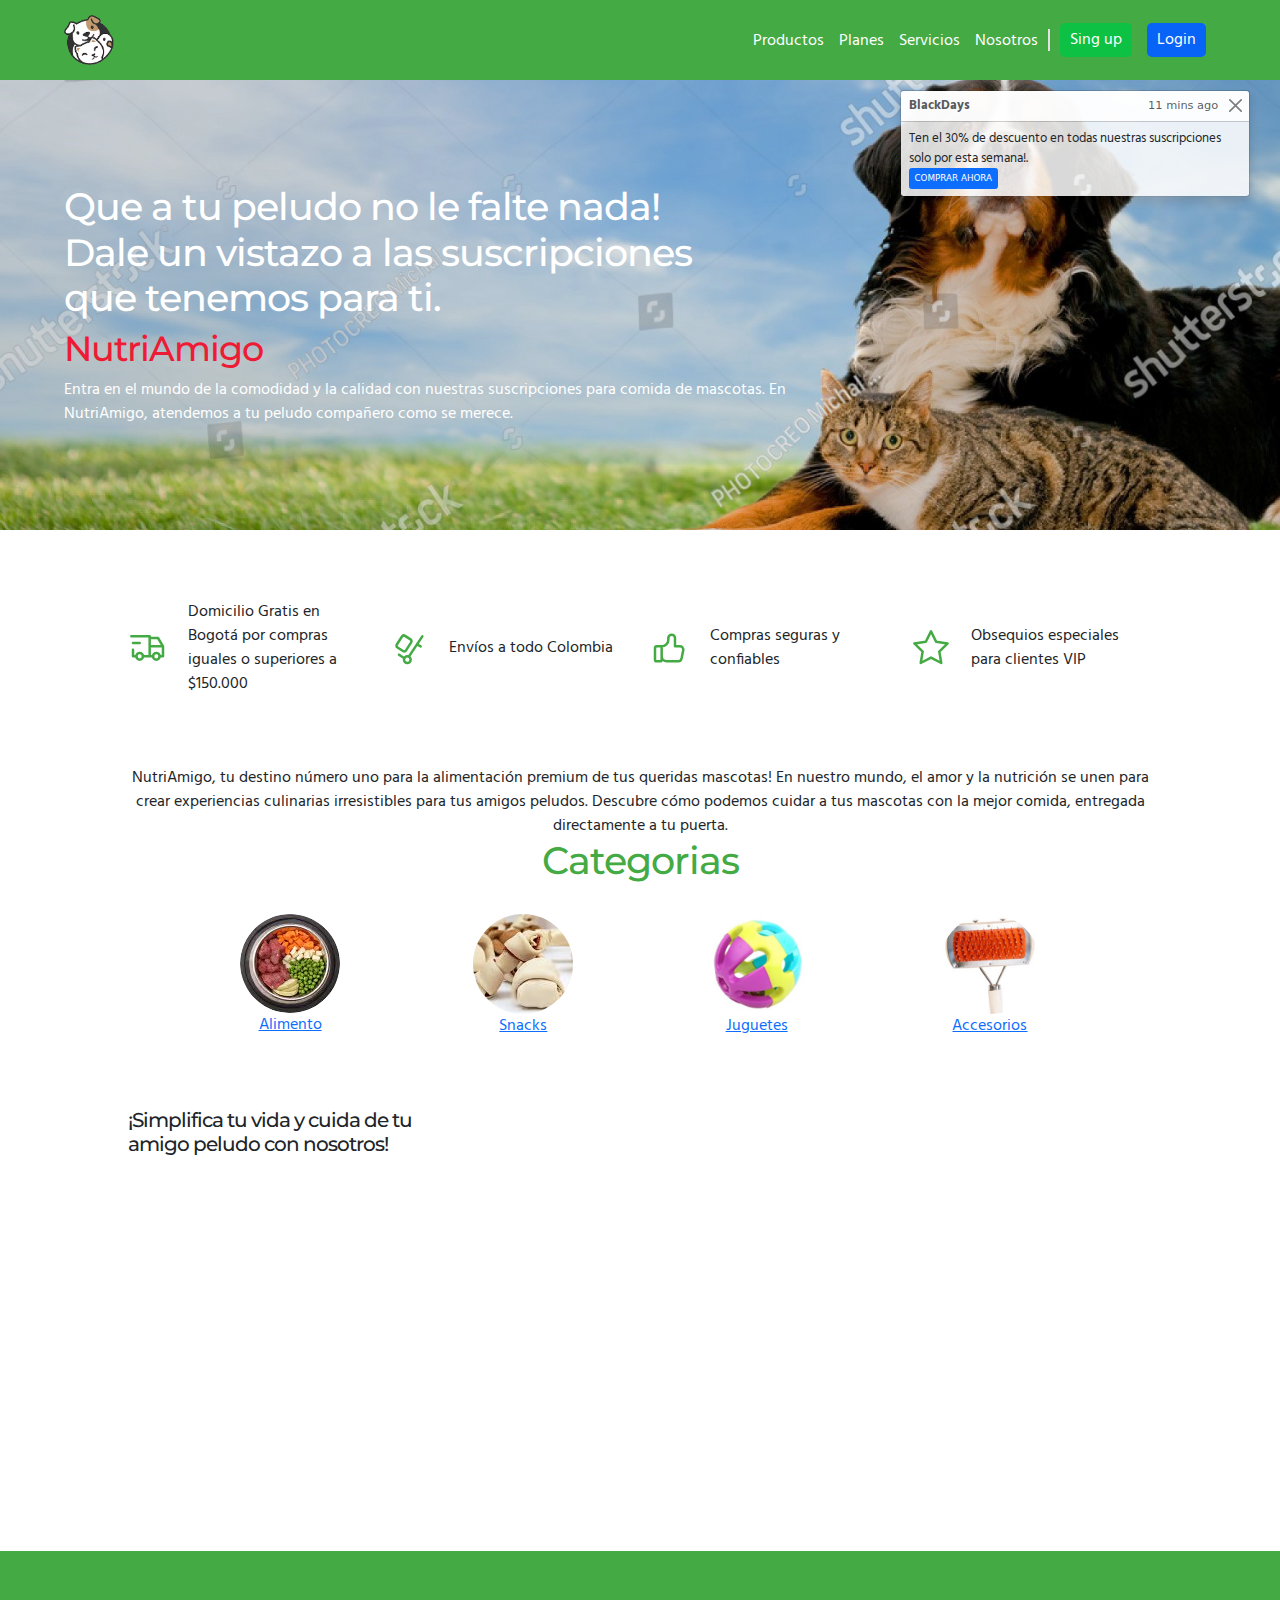
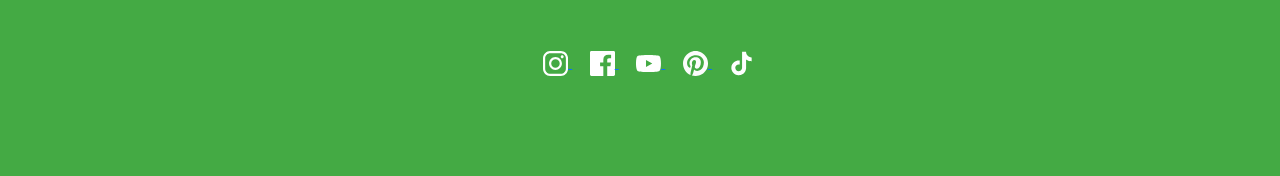
==== commit 51b95a78: "Pequeños ajustes de estilos al home" ====
--- a/index.html
+++ b/index.html
@@ -18,8 +18,8 @@
             <ul id="navLinks">
                 <li><a href="./pages/products.html">Productos</a></li>
                 <li><a href="./pages/plans.html">Planes</a></li>
-                <li><a href="./pages/why-us.html">Nosotros</a></li>
                 <li><a href="./pages/services.html">Servicios</a></li>
+                <li><a href="./pages/about-us.html">Nosotros</a></li>
             </ul>
 
             <div></div>
@@ -38,7 +38,7 @@
           <button type="button" class="btn-close" data-bs-dismiss="toast" aria-label="Close"></button>
         </div>
         <div class="toast-body">
-            <p>Ten el 30% de descuanto en todas nuestras suscripciones solo por esta semana!.</p>
+            <p>Ten el 30% de descuento en todas nuestras suscripciones solo por esta semana!.</p>
             <a href="./pages/plans.html" class="btn btn-primary btn-sm">COMPRAR AHORA</a> 
         </div>
     </div>
--- a/css/style.css
+++ b/css/style.css
@@ -92,6 +92,28 @@
   .hide_mobile {
     display: none;
   }
+  .col_100_mobile {
+    width: 100% !important;
+  }
+}
+.col_4_big {
+  grid-template-columns: repeat(4, 1fr);
+}
+
+@media (max-width: 1250px) {
+  .col_3_large {
+    grid-template-columns: repeat(3, 1fr);
+  }
+}
+@media (max-width: 950px) {
+  .col_2_medium {
+    grid-template-columns: repeat(2, 1fr);
+  }
+}
+@media (max-width: 580px) {
+  .col_1_small {
+    grid-template-columns: repeat(1, 1fr);
+  }
 }
 nav {
   display: flex;
@@ -123,11 +145,11 @@
 }
 nav .right ul li a {
   text-decoration: none;
-  color: #000;
+  color: #ffffff;
 }
 nav .right #navBtns a {
   padding: 0.5rem 1rem;
-  color: #fff;
+  color: #ffffff;
   border-radius: 0.5rem;
   display: block;
 }
@@ -211,7 +233,7 @@
   position: absolute;
   top: 9rem;
   right: 3rem;
-  z-index: 1;
+  z-index: 2;
   font-size: 1.3rem;
 }
 
@@ -254,7 +276,11 @@
     margin-right: 2rem;
   }
 }
-@media (max-width: 650px) {
+@media (max-width: 700px) {
+  .toast {
+    top: 15rem;
+    right: 1rem;
+  }
   #categoriesBox img {
     width: 20vw !important;
   }
@@ -456,7 +482,6 @@
     width: 100%;
   }
 }
-/* Estilos del footer */
 footer {
   background-color: #44aa44;
   padding: 10rem 0;
@@ -467,38 +492,4 @@
   margin-left: 1.1em;
 }
 
-.col_4_big {
-  grid-template-columns: repeat(4, 1fr);
-}
-
-@media (max-width: 1250px) {
-  .col_3_large {
-    grid-template-columns: repeat(3, 1fr);
-  }
-}
-@media (max-width: 950px) {
-  .col_2_medium {
-    grid-template-columns: repeat(2, 1fr);
-  }
-}
-@media (max-width: 580px) {
-  .col_1_small {
-    grid-template-columns: repeat(1, 1fr);
-  }
-}
-#whyUs__img {
-  width: min(65vw, 500px);
-}
-
-@media (max-width: 600px) {
-  #whyUs__img {
-    width: 100%;
-  }
-}
-@media (max-width: 700px) {
-  .col_100_mobile {
-    width: 100% !important;
-  }
-}
-
 /*# sourceMappingURL=style.css.map */
